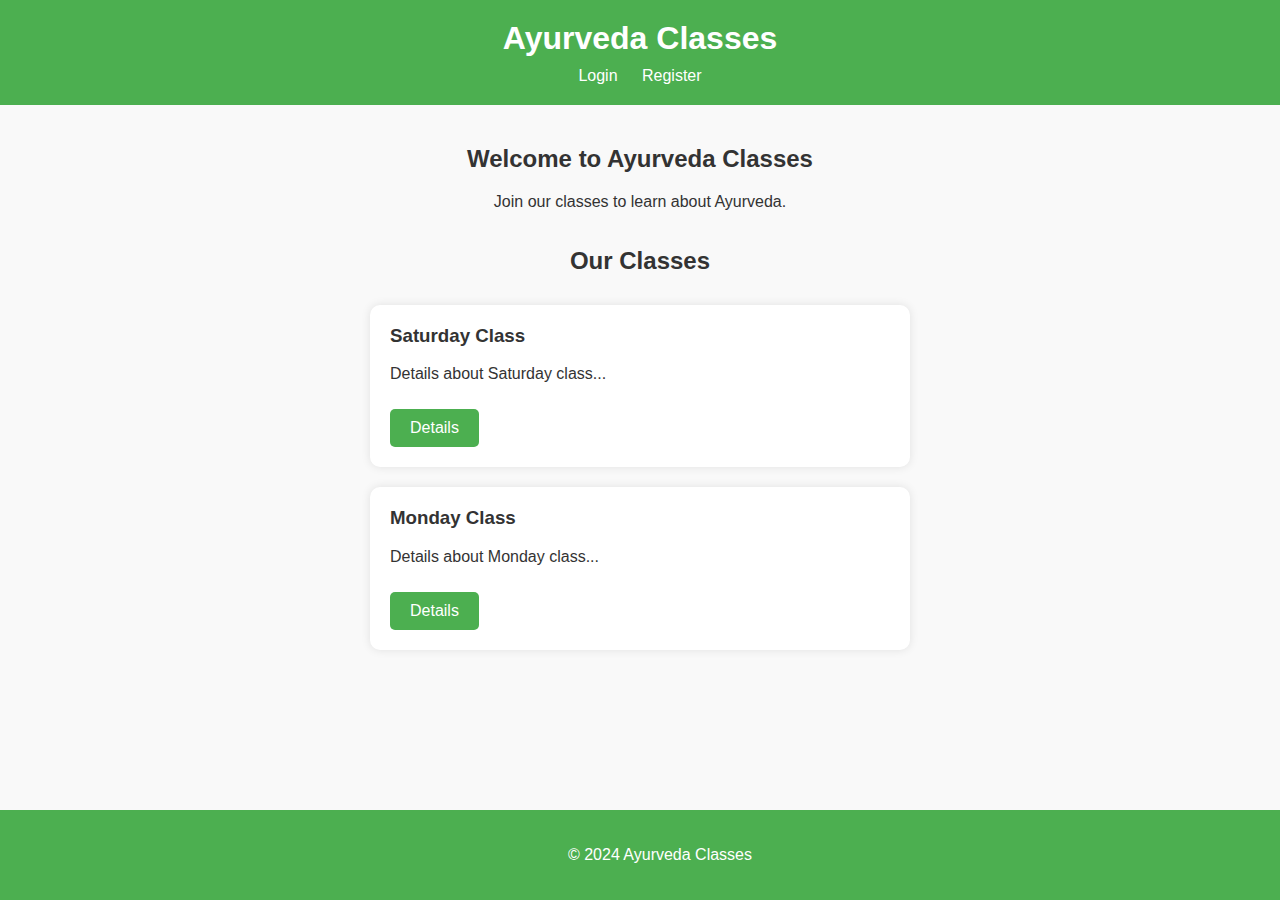
==== index.html @ 361cb489 "Add files via upload" ====
<!DOCTYPE html>
<html lang="en">
<head>
    <meta charset="UTF-8">
    <meta name="viewport" content="width=device-width, initial-scale=1.0">
    <title>Ayurveda Classes</title>
    <link rel="stylesheet" href="styles.css">
</head>
<body>
    <header>
        <h1>Ayurveda Classes</h1>
        <nav>
            <a href="login.html">Login</a>
            <a href="register.html">Register</a>
        </nav>
    </header>
    <main>
        <section class="intro">
            <h2>Welcome to Ayurveda Classes</h2>
            <p>Join our classes to learn about Ayurveda.</p>
        </section>
        <section class="classes">
            <h2>Our Classes</h2>
            <div class="class">
                <h3>Saturday Class</h3>
                <p>Details about Saturday class...</p>
                <a href="class-detail.html?saturday" class="btn">Details</a>
            </div>
            <div class="class">
                <h3>Monday Class</h3>
                <p>Details about Monday class...</p>
                <a href="class-detail.html?monday" class="btn">Details</a>
            </div>
        </section>
    </main>
    <footer>
        <p>&copy; 2024 Ayurveda Classes</p>
    </footer>
</body>
</html>
---- styles.css ----
body {
    font-family: Arial, sans-serif;
    background-color: #f9f9f9;
    margin: 0;
    padding: 0;
    color: #333;
}

header {
    background-color: #4CAF50;
    padding: 20px;
    text-align: center;
    color: white;
}

header h1 {
    margin: 0;
}

nav {
    margin-top: 10px;
}

nav a {
    color: white;
    margin: 0 10px;
    text-decoration: none;
}

main {
    padding: 20px;
}

.intro {
    text-align: center;
}

.classes {
    display: flex;
    flex-direction: column;
    align-items: center;
}

.class {
    background-color: white;
    border-radius: 10px;
    padding: 20px;
    margin: 10px 0;
    width: 90%;
    max-width: 500px;
    box-shadow: 0 0 10px rgba(0,0,0,0.1);
}

.class h3 {
    margin-top: 0;
}

.form-section {
    display: flex;
    flex-direction: column;
    align-items: center;
}

form {
    background-color: white;
    border-radius: 10px;
    padding: 20px;
    width: 90%;
    max-width: 500px;
    box-shadow: 0 0 10px rgba(0,0,0,0.1);
}

form label {
    display: block;
    margin: 10px 0 5px;
}

form input {
    width: 100%;
    padding: 10px;
    border-radius: 5px;
    border: 1px solid #ddd;
    margin-bottom: 10px;
}

.btn {
    display: inline-block;
    background-color: #4CAF50;
    color: white;
    padding: 10px 20px;
    border-radius: 5px;
    text-decoration: none;
    text-align: center;
    margin-top: 10px;
}

.zoom-btn {
    background-color: #f44336;
}

footer {
    text-align: center;
    padding: 20px;
    background-color: #4CAF50;
    color: white;
    position: fixed;
    bottom: 0;
    width: 100%;
}
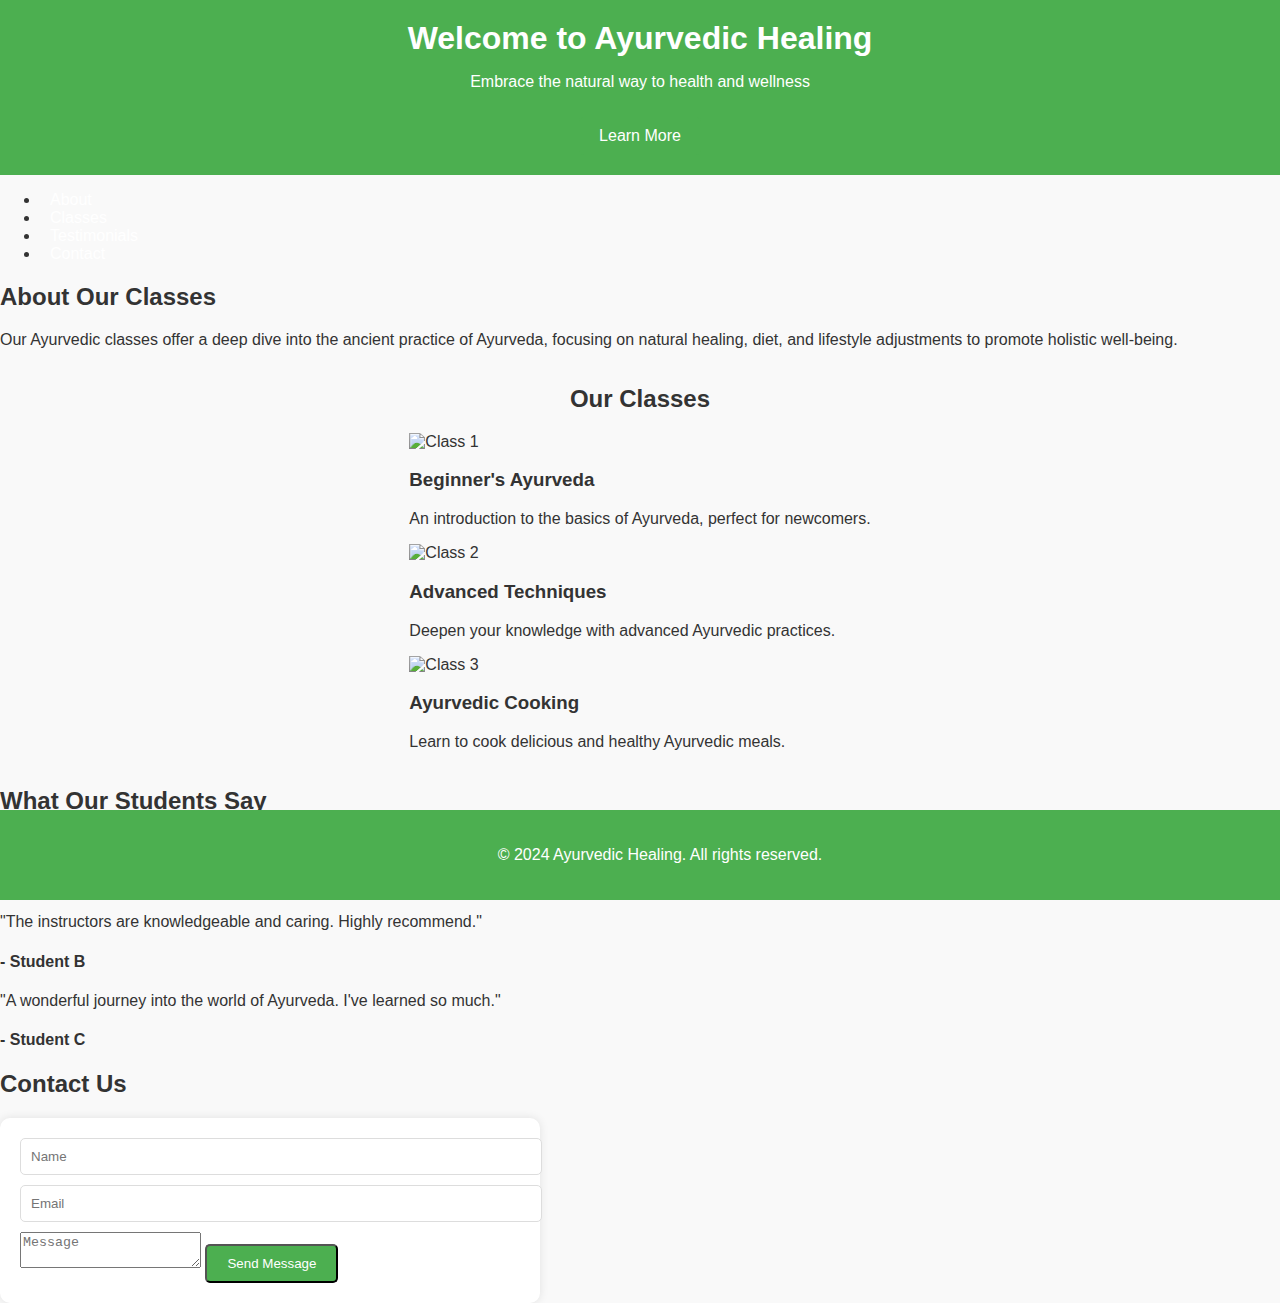
==== commit a190b8a4: "index.html" ====
--- a/index.html
+++ b/index.html
@@ -3,38 +3,77 @@
 <head>
     <meta charset="UTF-8">
     <meta name="viewport" content="width=device-width, initial-scale=1.0">
-    <title>Ayurveda Classes</title>
+    <title>Ayurvedic Class</title>
     <link rel="stylesheet" href="styles.css">
 </head>
 <body>
     <header>
-        <h1>Ayurveda Classes</h1>
-        <nav>
-            <a href="login.html">Login</a>
-            <a href="register.html">Register</a>
-        </nav>
+        <div class="header-content">
+            <h1>Welcome to Ayurvedic Healing</h1>
+            <p>Embrace the natural way to health and wellness</p>
+            <a href="#about" class="btn">Learn More</a>
+        </div>
     </header>
-    <main>
-        <section class="intro">
-            <h2>Welcome to Ayurveda Classes</h2>
-            <p>Join our classes to learn about Ayurveda.</p>
-        </section>
-        <section class="classes">
-            <h2>Our Classes</h2>
-            <div class="class">
-                <h3>Saturday Class</h3>
-                <p>Details about Saturday class...</p>
-                <a href="class-detail.html?saturday" class="btn">Details</a>
+    <nav>
+        <ul>
+            <li><a href="#about">About</a></li>
+            <li><a href="#classes">Classes</a></li>
+            <li><a href="#testimonials">Testimonials</a></li>
+            <li><a href="#contact">Contact</a></li>
+        </ul>
+    </nav>
+    <section id="about" class="about">
+        <h2>About Our Classes</h2>
+        <p>Our Ayurvedic classes offer a deep dive into the ancient practice of Ayurveda, focusing on natural healing, diet, and lifestyle adjustments to promote holistic well-being.</p>
+    </section>
+    <section id="classes" class="classes">
+        <h2>Our Classes</h2>
+        <div class="class-container">
+            <div class="class-item">
+                <img src="path/to/your/image1.jpg" alt="Class 1">
+                <h3>Beginner's Ayurveda</h3>
+                <p>An introduction to the basics of Ayurveda, perfect for newcomers.</p>
             </div>
-            <div class="class">
-                <h3>Monday Class</h3>
-                <p>Details about Monday class...</p>
-                <a href="class-detail.html?monday" class="btn">Details</a>
+            <div class="class-item">
+                <img src="path/to/your/image2.jpg" alt="Class 2">
+                <h3>Advanced Techniques</h3>
+                <p>Deepen your knowledge with advanced Ayurvedic practices.</p>
             </div>
-        </section>
-    </main>
+            <div class="class-item">
+                <img src="path/to/your/image3.jpg" alt="Class 3">
+                <h3>Ayurvedic Cooking</h3>
+                <p>Learn to cook delicious and healthy Ayurvedic meals.</p>
+            </div>
+        </div>
+    </section>
+    <section id="testimonials" class="testimonials">
+        <h2>What Our Students Say</h2>
+        <div class="testimonial-container">
+            <div class="testimonial-item">
+                <p>"The classes have changed my life. I feel healthier and more balanced."</p>
+                <h4>- Student A</h4>
+            </div>
+            <div class="testimonial-item">
+                <p>"The instructors are knowledgeable and caring. Highly recommend."</p>
+                <h4>- Student B</h4>
+            </div>
+            <div class="testimonial-item">
+                <p>"A wonderful journey into the world of Ayurveda. I've learned so much."</p>
+                <h4>- Student C</h4>
+            </div>
+        </div>
+    </section>
+    <section id="contact" class="contact">
+        <h2>Contact Us</h2>
+        <form>
+            <input type="text" placeholder="Name" required>
+            <input type="email" placeholder="Email" required>
+            <textarea placeholder="Message" required></textarea>
+            <button type="submit" class="btn">Send Message</button>
+        </form>
+    </section>
     <footer>
-        <p>&copy; 2024 Ayurveda Classes</p>
+        <p>&copy; 2024 Ayurvedic Healing. All rights reserved.</p>
     </footer>
 </body>
 </html>
